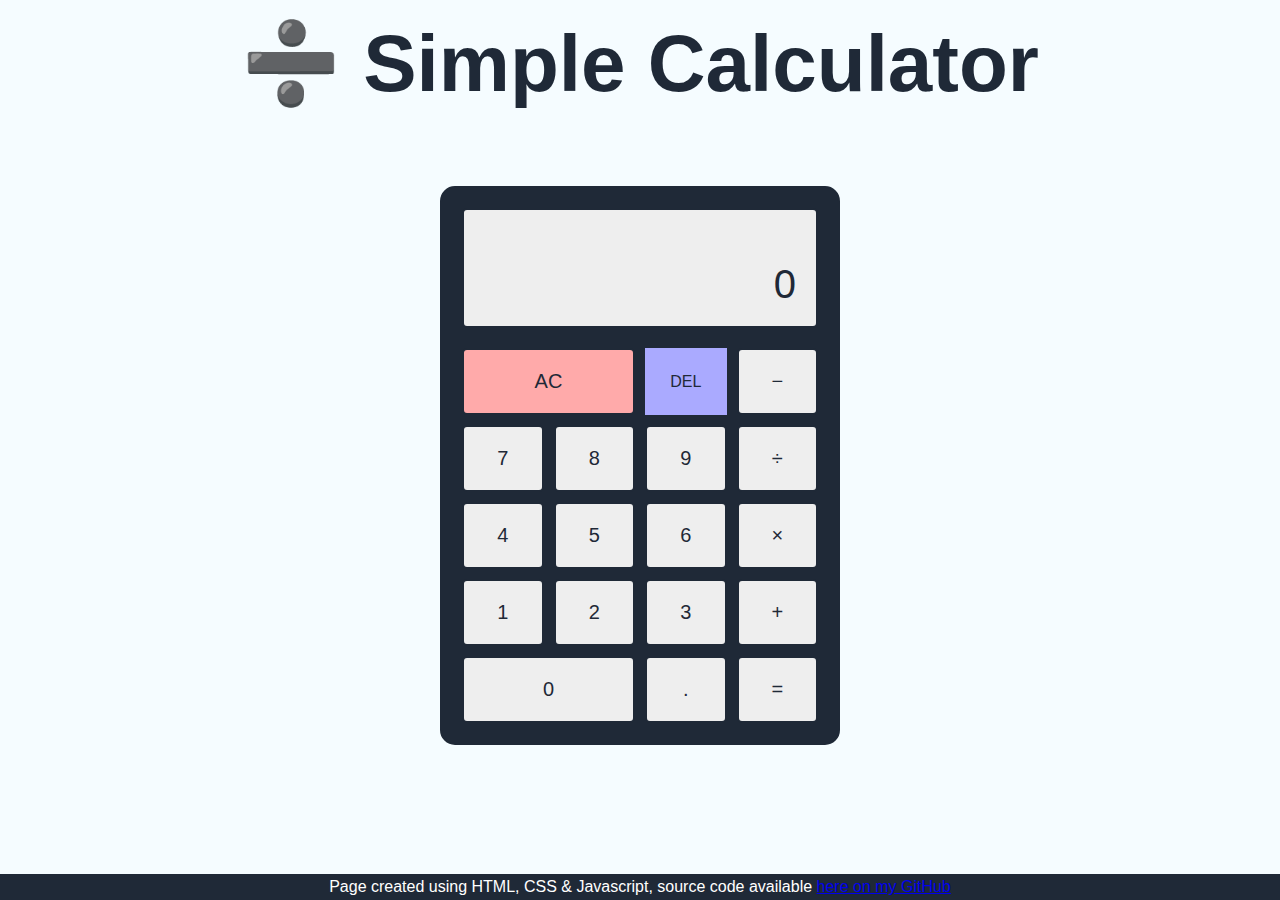
==== index.html @ a1d6cbc2 "upload" ====
<!DOCTYPE html>
<html lang="en">
  <head>
    <meta charset="UTF-8" />
    <meta name="viewport" content="width=device-width, initial-scale=1.0" />
    <link rel="shortcut icon" href="https://emojipedia-us.s3.dualstack.us-west-1.amazonaws.com/thumbs/120/apple/325/divide_2797.png" />
    <!--CSS-->
    <link rel="stylesheet" href="style.css" />
    <!--JS-->
    <script src="script.js" defer></script>
    <title> Simple Calculator </title>
  </head>

  <body>
    <!--Header-->
    <header class="header">
      <h1 class="title">➗ Simple Calculator</h1>
    </header>

    <main class="main">
      <div class="calculator">

        <!-- screen of the calculator, showing last opertation and current operation-->
        <div class="screen">
          <div class="screen-last" id="lastOperationScreen"></div>
          <div class="screen-current" id="currentOperationScreen">0</div>
        </div>

        <!-- buttons grid-->
        <div class="buttons-grid">

          <button class="btn btn-red span-2" id="clearBtn"> AC </button>
          <button id="deleteBtn" class="btn-blue"> DEL </button>
          <button class="btn" data-operator>−</button>
          
          <button class="btn" data-number>7</button>
          <button class="btn" data-number>8</button>
          <button class="btn" data-number>9</button>
          <button class="btn" data-operator>÷</button>

          <button class="btn" data-number>4</button>
          <button class="btn" data-number>5</button>
          <button class="btn" data-number>6</button>
          <button class="btn" data-operator>×</button>

          <button class="btn" data-number>1</button>
          <button class="btn" data-number>2</button>
          <button class="btn" data-number>3</button>
          <button class="btn" data-operator>+</button>

          <button class="btn span-2" data-number>0</button>
          <button class="btn" id="pointBtn">.</button>
          <button class="btn" id="equalsBtn">=</button>

        </div>
      </div>
    </main>

    <!-- footer-->
    <footer class="footer">
      Page created using HTML, CSS & Javascript, source code available <a href="https://github.com/rogerqiu7/Painting-Palette"> here on my GitHub </a>
    </footer>

  </body>
</html>
---- style.css ----
/* Set universal colors */
:root {
    --background: #F5FCFF;
    --font: #1F2937;
    --border: #1F2937;
    --screen: #eee;
    --calculator: #1F2937;
    --btn: #eee;
    --btn-hover: #ddd;
    --btn-active: #ccc;
    --btn-red: #faa;
    --btn-red-hover: #e99;
    --btn-red-active: #d88;
    --btn-blue: #aaf;
    --btn-blue-hover: #99e;
    --btn-blue-active: #88d;
  }
  
  /* all elements, before and after have no padding or margin  */
  *,
  *::before,
  *::after {
    box-sizing: border-box;
    padding: 0;
    margin: 0;
  }  
  
  /* set body background color, accent color, font and line height */
  body {
    background-color: var(--background);
    color: var(--font);
    font-family: 'Roboto', sans-serif;
    line-height: 1.6;
  }

  /* set button elements to no borders and inherit from buttons-grid class*/  
  button {
    border: none;
    color: inherit;
    font-family: inherit;
    font-size: inherit;
    cursor: pointer;
    outline: none;
  }

  /* center and englargen title */
  .title {
    text-align: center;
    font-size: 80px;
  }
  
  /* MAIN */
  /* center main content section to flex*/
  .main {
    display: flex;
    align-items: center;
    justify-content: center;
    height: 75vh;
    min-height: 500px;
    padding: 10px;
  }
  
   /* set calculator width, border size, radius, padding and color*/
  .calculator {
    width: 400px;
    border: 2px var(--border) solid;
    border-radius: 15px;
    padding: 20px;
    background-color: var(--calculator);
  }
  
  /* set screen padding, border size, radius, margin. padding and color*/
  .screen {
    padding: 10px 20px;
    border: 2px var(--border) solid;
    border-radius: 5px;
    margin-bottom: 20px;
    background-color: var(--screen);
    text-align: right;
    word-wrap: break-word;
    word-break: break-all;
  }
  
  /* last operation style*/
  .screen-last {
    min-height: 32px;
    font-size: 20px;
  }
  
  /* current operation style*/
  .screen-current {
    min-height: 64px;
    font-size: 40px;
  }
  
  /* style for the buttons grid, create grid template*/
  .buttons-grid {
    display: grid;
    grid-template-columns: repeat(4, 1fr);
    grid-gap: 10px;
  }
  
  /* style for buttons spanning 2 columns*/
  .span-2 {
    grid-column: span 2;
  }
  
  /* set button and hover styles */
  .btn {
    padding: 20px;
    border: 2px var(--border) solid;
    border-radius: 5px;
    background-color: var(--btn);
    font-size: 20px;
  }
  
  .btn:hover {
    background-color: var(--btn-hover);
  }
  
  .btn:active {
    background-color: var(--btn-active);
  }
  
  .btn-red {
    background-color: var(--btn-red);
  }
  
  .btn-red:hover {
    background-color: var(--btn-red-hover);
  }
  
  .btn-red:active {
    background-color: var(--btn-red-active);
  }
  
  .btn-blue {
    background-color: var(--btn-blue);
  }
  
  .btn-blue:hover {
    background-color: var(--btn-blue-hover);
  }
  
  .btn-blue:active {
    background-color: var(--btn-blue-active);
  }
  
  /* FOOTER */
  
/* set footer to be at bottom of page */
footer {
  position: absolute;
  bottom: 0;
  width: 100%;
  background-color: #1F2937;
  font-size: 16px;
  color: #fff;
  font-family: 'Roboto', arial;
  text-align: center;
}

/* let visited github link to remain white */
a:visited {
  color: white;
}
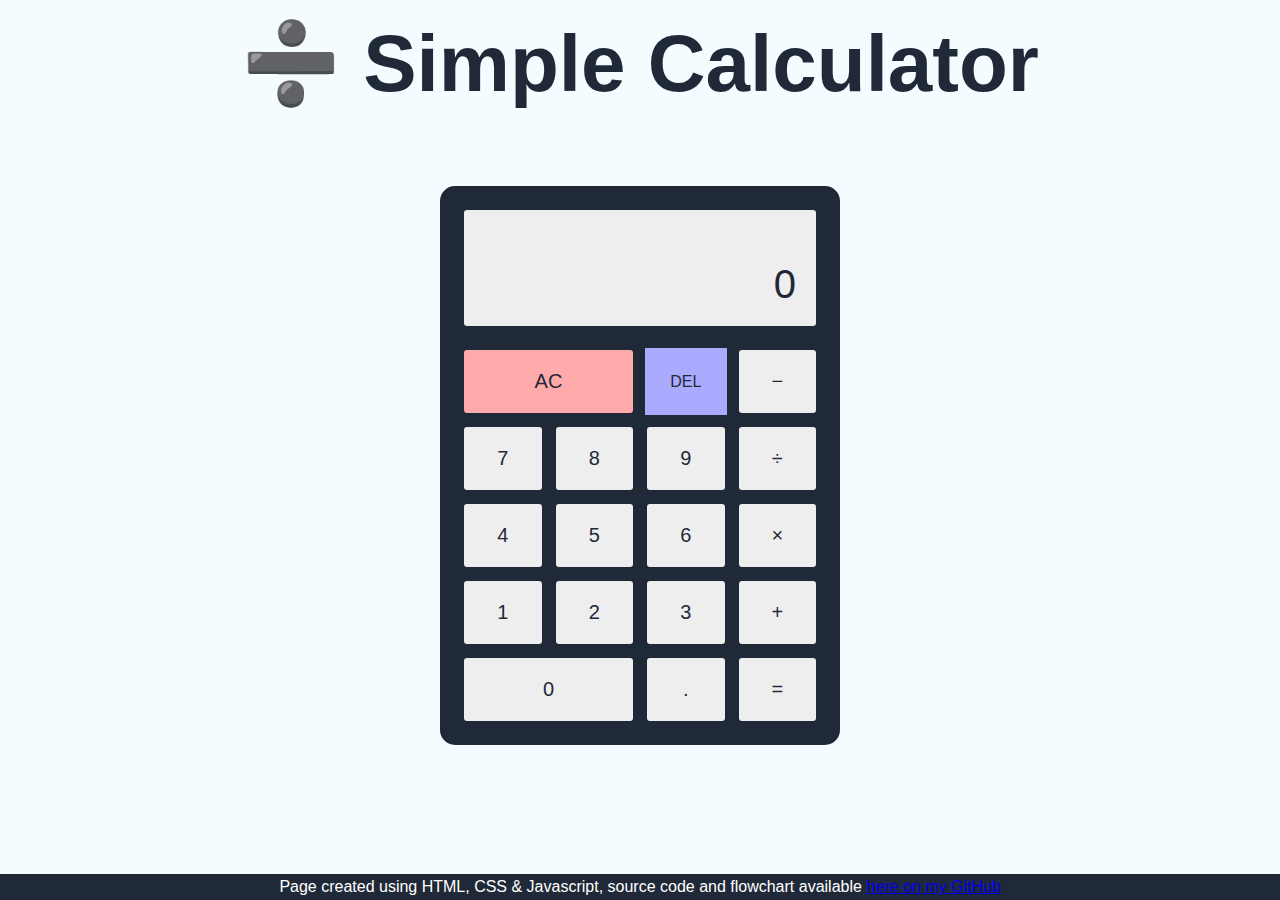
==== commit 964c0973: "update" ====
--- a/index.html
+++ b/index.html
@@ -58,7 +58,7 @@
 
     <!-- footer-->
     <footer class="footer">
-      Page created using HTML, CSS & Javascript, source code available <a href="https://github.com/rogerqiu7/Painting-Palette"> here on my GitHub </a>
+      Page created using HTML, CSS & Javascript, source code and flowchart available <a href="https://github.com/rogerqiu7/Simple-Calculator"> here on my GitHub </a>
     </footer>
 
   </body>
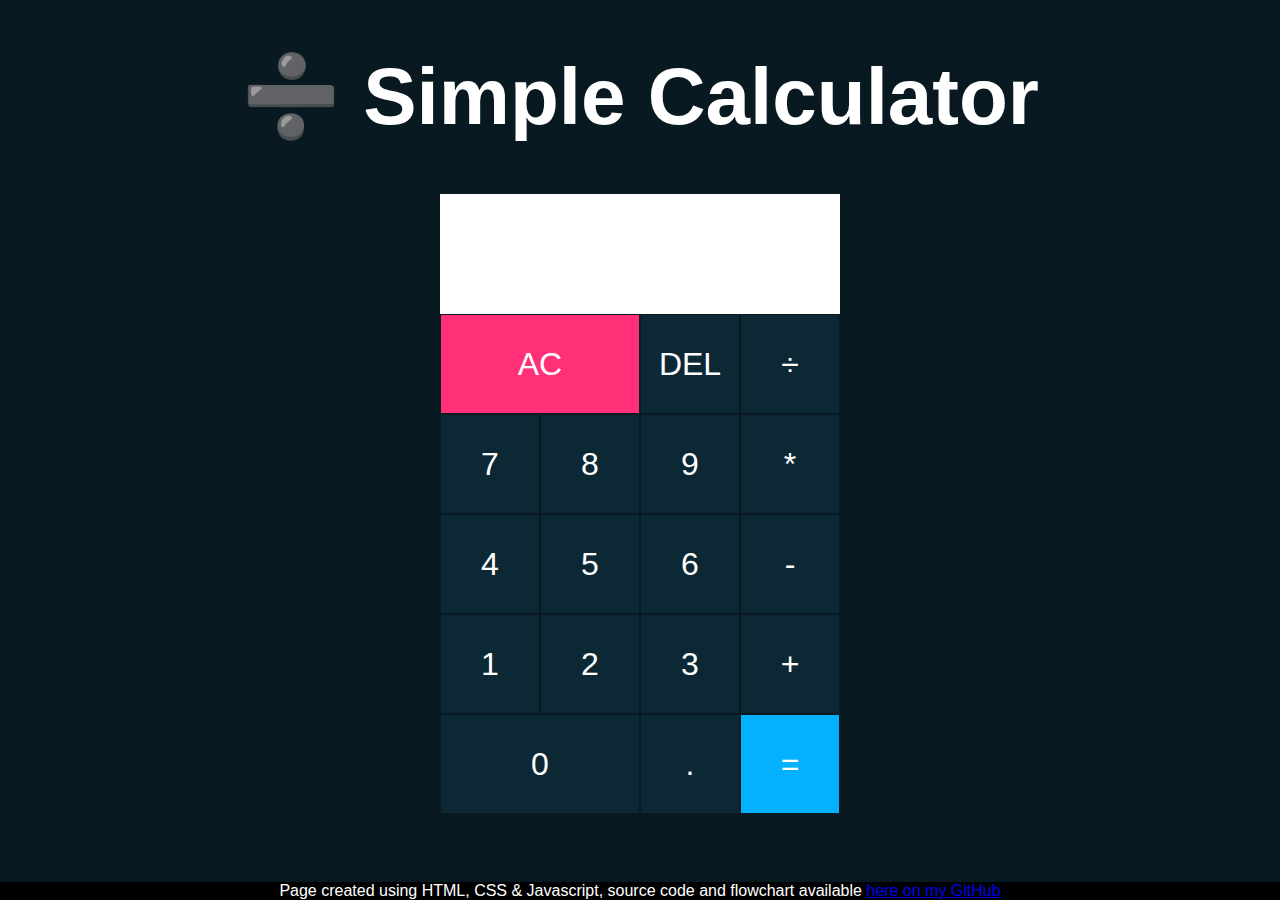
==== commit 35b709e2: "update" ====
--- a/index.html
+++ b/index.html
@@ -1,65 +1,59 @@
 <!DOCTYPE html>
 <html lang="en">
-  <head>
-    <meta charset="UTF-8" />
-    <meta name="viewport" content="width=device-width, initial-scale=1.0" />
-    <link rel="shortcut icon" href="https://emojipedia-us.s3.dualstack.us-west-1.amazonaws.com/thumbs/120/apple/325/divide_2797.png" />
-    <!--CSS-->
-    <link rel="stylesheet" href="style.css" />
-    <!--JS-->
-    <script src="script.js" defer></script>
-    <title> Simple Calculator </title>
-  </head>
+<head>
+  <meta charset="UTF-8">
+  <meta name="viewport" content="width=device-width, initial-scale=1.0">
+  <meta http-equiv="X-UA-Compatible" content="ie=edge">
+  <link rel="shortcut icon" href="https://emojipedia-us.s3.dualstack.us-west-1.amazonaws.com/thumbs/120/apple/325/divide_2797.png" />
+  <title> Simple Calculator </title>
+  <link href="style.css" rel="stylesheet">
+  <script src="script.js" defer></script>
+</head>
+<body>
 
-  <body>
     <!--Header-->
     <header class="header">
-      <h1 class="title">➗ Simple Calculator</h1>
+        <h1 class="title">➗ Simple Calculator</h1>
     </header>
 
-    <main class="main">
-      <div class="calculator">
+    <!-- buttons grid-->
+    <div class="calculator-grid">
 
-        <!-- screen of the calculator, showing last opertation and current operation-->
-        <div class="screen">
-          <div class="screen-last" id="lastOperationScreen"></div>
-          <div class="screen-current" id="currentOperationScreen">0</div>
-        </div>
+    <!-- screen of the calculator, showing previous opertation and current operation-->
+    <div class="output">
+        <div data-previous-operand class="previous-operand"></div>
+        <div data-current-operand class="current-operand"></div>
+    </div>
 
-        <!-- buttons grid-->
-        <div class="buttons-grid">
+    <!-- set all numbers to data-number, all operators as data-operation-->
+    <button data-all-clear class="span-two" id="ac">AC</button>
+    <button data-delete>DEL</button>
+    <button data-operation>÷</button>
 
-          <button class="btn btn-red span-2" id="clearBtn"> AC </button>
-          <button id="deleteBtn" class="btn-blue"> DEL </button>
-          <button class="btn" data-operator>−</button>
-          
-          <button class="btn" data-number>7</button>
-          <button class="btn" data-number>8</button>
-          <button class="btn" data-number>9</button>
-          <button class="btn" data-operator>÷</button>
+    <button data-number>7</button>
+    <button data-number>8</button>
+    <button data-number>9</button>
+    <button data-operation>*</button>
 
-          <button class="btn" data-number>4</button>
-          <button class="btn" data-number>5</button>
-          <button class="btn" data-number>6</button>
-          <button class="btn" data-operator>×</button>
+    <button data-number>4</button>
+    <button data-number>5</button>
+    <button data-number>6</button>
+    <button data-operation>-</button>
 
-          <button class="btn" data-number>1</button>
-          <button class="btn" data-number>2</button>
-          <button class="btn" data-number>3</button>
-          <button class="btn" data-operator>+</button>
+    <button data-number>1</button>
+    <button data-number>2</button>
+    <button data-number>3</button>
+    <button data-operation>+</button>
 
-          <button class="btn span-2" data-number>0</button>
-          <button class="btn" id="pointBtn">.</button>
-          <button class="btn" id="equalsBtn">=</button>
+    <button data-number class="span-two">0</button>
+    <button data-number>.</button>
+    <button data-equals id="equal">=</button>
+  </div>
 
-        </div>
-      </div>
-    </main>
+  <!-- footer-->
+  <footer class="footer">
+    Page created using HTML, CSS & Javascript, source code and flowchart available <a href="https://github.com/rogerqiu7/Simple-Calculator"> here on my GitHub </a>
+  </footer>
 
-    <!-- footer-->
-    <footer class="footer">
-      Page created using HTML, CSS & Javascript, source code and flowchart available <a href="https://github.com/rogerqiu7/Simple-Calculator"> here on my GitHub </a>
-    </footer>
-
-  </body>
+</body>
 </html>--- a/style.css
+++ b/style.css
@@ -1,166 +1,105 @@
-/* Set universal colors */
-:root {
-    --background: #F5FCFF;
-    --font: #1F2937;
-    --border: #1F2937;
-    --screen: #eee;
-    --calculator: #1F2937;
-    --btn: #eee;
-    --btn-hover: #ddd;
-    --btn-active: #ccc;
-    --btn-red: #faa;
-    --btn-red-hover: #e99;
-    --btn-red-active: #d88;
-    --btn-blue: #aaf;
-    --btn-blue-hover: #99e;
-    --btn-blue-active: #88d;
-  }
-  
-  /* all elements, before and after have no padding or margin  */
-  *,
-  *::before,
-  *::after {
+/* change to border box for easier sizing */
+*, 
+*::before, 
+*::after {
     box-sizing: border-box;
+    font-family: 'Roboto', sans-serif;
     padding: 0;
     margin: 0;
-  }  
-  
-  /* set body background color, accent color, font and line height */
-  body {
-    background-color: var(--background);
-    color: var(--font);
-    font-family: 'Roboto', sans-serif;
-    line-height: 1.6;
   }
 
-  /* set button elements to no borders and inherit from buttons-grid class*/  
-  button {
-    border: none;
-    color: inherit;
-    font-family: inherit;
-    font-size: inherit;
-    cursor: pointer;
-    outline: none;
-  }
-
-  /* center and englargen title */
-  .title {
+/* center and englargen title */
+.title {
+    color: white;
+    margin-top: 50px;
     text-align: center;
     font-size: 80px;
   }
   
-  /* MAIN */
-  /* center main content section to flex*/
-  .main {
-    display: flex;
-    align-items: center;
-    justify-content: center;
-    height: 75vh;
-    min-height: 500px;
-    padding: 10px;
+  /* dark background color */
+  body {
+    background: #091921;
   }
   
-   /* set calculator width, border size, radius, padding and color*/
-  .calculator {
-    width: 400px;
-    border: 2px var(--border) solid;
-    border-radius: 15px;
-    padding: 20px;
-    background-color: var(--calculator);
+  /* grid, center everything, take full height, grid temaplate columns and rows set sizing*/
+  .calculator-grid {
+    display: grid;
+    justify-content: center;
+    align-content: center;
+    margin-top: 50px;
+    min-height: 500px;
+    grid-template-columns: repeat(4, 100px);
+    grid-template-rows: minmax(120px, auto) repeat(5, 100px);
   }
   
-  /* set screen padding, border size, radius, margin. padding and color*/
-  .screen {
-    padding: 10px 20px;
-    border: 2px var(--border) solid;
-    border-radius: 5px;
-    margin-bottom: 20px;
-    background-color: var(--screen);
-    text-align: right;
+  /* select all buttons inside grid, pointer, font border and background */
+  .calculator-grid > button {
+    cursor: pointer;
+    font-size: 2rem;
+    color: white;
+    border: 1px solid #091921;
+    background-color: #0c2835;
+  }
+  
+  /* change hover color to neon green */
+  .calculator-grid > button:hover {
+    background-color: #74ff3b;
+    color:black;
+  }
+  
+  /* buttons to take 2 width */
+  .span-two {
+    grid-column: span 2;
+  }
+  
+  /* output screen,screen fills all the way from 1 to -1, white color, flex align items to flex end to be on right and justify space around to space between elements. flex direction column so they line up veritcally, add padding to push items closer to center. use word wrap to break words*/
+  .output {
+    grid-column: 1 / -1;
+    background-color: white;
+    display: flex;
+    align-items: flex-end;
+    justify-content: space-around;
+    flex-direction: column;
+    padding: 10px;
     word-wrap: break-word;
     word-break: break-all;
   }
   
-  /* last operation style*/
-  .screen-last {
-    min-height: 32px;
-    font-size: 20px;
+  /* previous operand output color and size */
+  .output .previous-operand {
+    color: grey;
+    font-size: 1.5rem;
   }
   
-  /* current operation style*/
-  .screen-current {
-    min-height: 64px;
-    font-size: 40px;
+  /* current operand color and size */
+  .output .current-operand {
+    color: black;
+    font-size: 2.5rem;
+  }
+
+/* all clear button color */
+#ac {
+    background: #ff3077;
+}
+
+/* change equal color */
+#equal {
+    background: #03b1ff;
+}
+
+/* set footer to be at bottom of page */
+footer {
+    position: absolute;
+    bottom: 0;
+    width: 100%;
+    background-color: black;
+    font-size: 16px;
+    color: #fff;
+    font-family: 'Roboto', arial;
+    text-align: center;
   }
   
-  /* style for the buttons grid, create grid template*/
-  .buttons-grid {
-    display: grid;
-    grid-template-columns: repeat(4, 1fr);
-    grid-gap: 10px;
-  }
-  
-  /* style for buttons spanning 2 columns*/
-  .span-2 {
-    grid-column: span 2;
-  }
-  
-  /* set button and hover styles */
-  .btn {
-    padding: 20px;
-    border: 2px var(--border) solid;
-    border-radius: 5px;
-    background-color: var(--btn);
-    font-size: 20px;
-  }
-  
-  .btn:hover {
-    background-color: var(--btn-hover);
-  }
-  
-  .btn:active {
-    background-color: var(--btn-active);
-  }
-  
-  .btn-red {
-    background-color: var(--btn-red);
-  }
-  
-  .btn-red:hover {
-    background-color: var(--btn-red-hover);
-  }
-  
-  .btn-red:active {
-    background-color: var(--btn-red-active);
-  }
-  
-  .btn-blue {
-    background-color: var(--btn-blue);
-  }
-  
-  .btn-blue:hover {
-    background-color: var(--btn-blue-hover);
-  }
-  
-  .btn-blue:active {
-    background-color: var(--btn-blue-active);
-  }
-  
-  /* FOOTER */
-  
-/* set footer to be at bottom of page */
-footer {
-  position: absolute;
-  bottom: 0;
-  width: 100%;
-  background-color: #1F2937;
-  font-size: 16px;
-  color: #fff;
-  font-family: 'Roboto', arial;
-  text-align: center;
-}
-
-/* let visited github link to remain white */
-a:visited {
-  color: white;
-}+  /* let visited github link to remain white */
+  a:visited {
+    color: white;
+  }